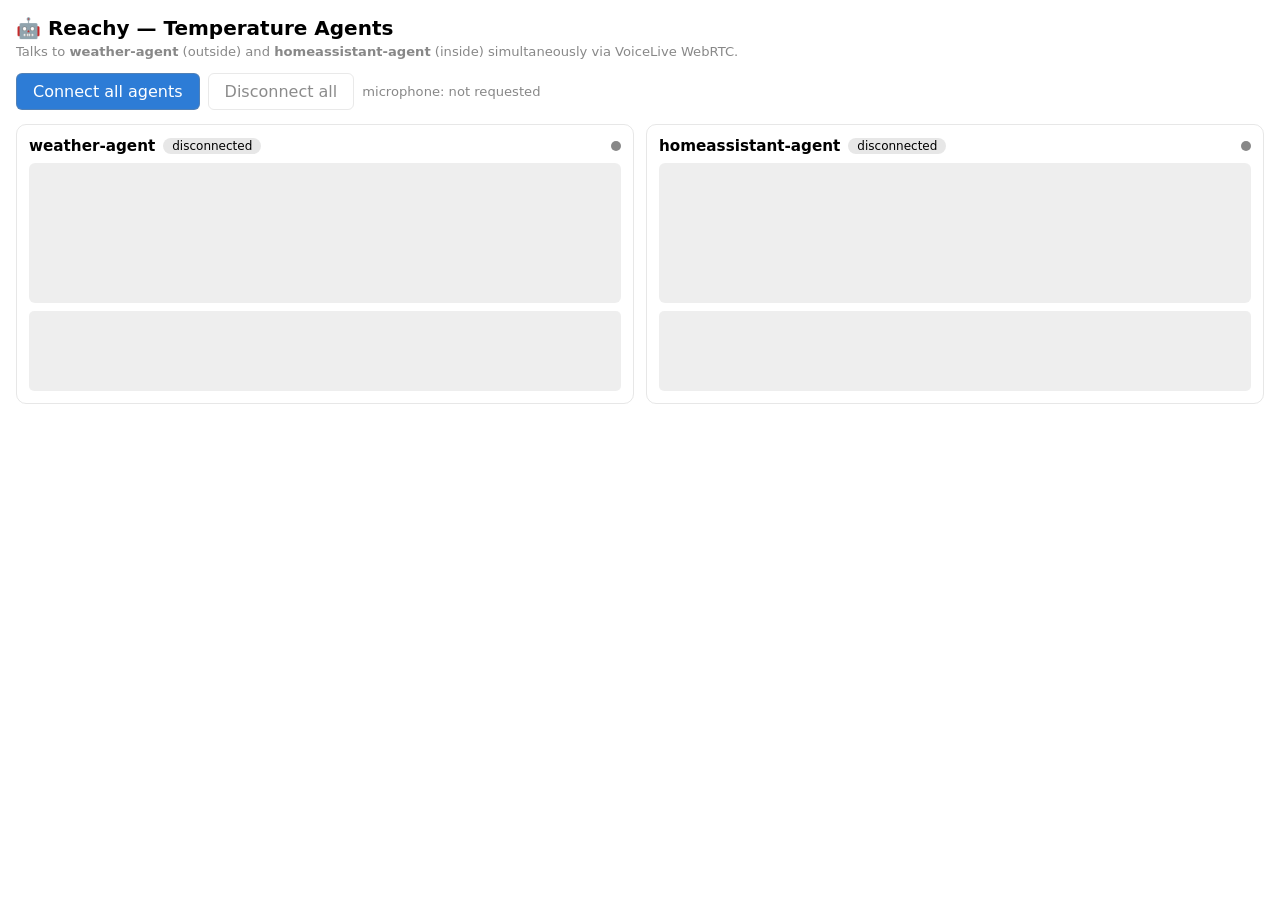
==== src/voice_dual_chat/index.html @ ad97cd90 "added voicelive" ====
<!doctype html>
<html lang="en">
<head>
<meta charset="utf-8" />
<meta name="viewport" content="width=device-width, initial-scale=1" />
<title>Reachy — Temperature Agents</title>
<style>
  :root { color-scheme: light dark; --accent: #2d7cd6; --green: #1a8a3a; --red: #b53030; --amber: #d6882d; }
  * { box-sizing: border-box; }
  body { font-family: ui-sans-serif, system-ui, sans-serif; margin: 0; padding: 16px; }
  h1 { font-size: 1.25rem; margin: 0 0 4px; }
  .subtitle { font-size: 0.82rem; color: #888; margin: 0 0 14px; }
  .toolbar { display: flex; gap: 8px; align-items: center; margin-bottom: 14px; flex-wrap: wrap; }
  button {
    padding: 8px 16px; border-radius: 6px; border: 1px solid #8886;
    background: var(--accent); color: white; font: inherit; cursor: pointer;
  }
  button.secondary { background: transparent; color: inherit; }
  button:disabled { opacity: 0.45; cursor: not-allowed; }
  .mic-status { font-size: 0.82rem; color: #888; }

  /* Agents grid — one column per agent */
  .agents-grid { display: grid; gap: 12px; grid-template-columns: repeat(auto-fit, minmax(320px, 1fr)); }

  .agent-panel {
    border: 1px solid #8883; border-radius: 10px; padding: 12px; display: flex; flex-direction: column; gap: 8px;
  }
  .agent-header { display: flex; align-items: center; gap: 8px; }
  .agent-name { font-weight: 700; font-size: 0.95rem; }
  .pill {
    display: inline-block; padding: 1px 9px; border-radius: 999px;
    background: #8883; font-size: 0.75rem;
  }
  .pill.connected { background: var(--green); color: white; }
  .pill.error     { background: var(--red);   color: white; }
  .pill.connecting{ background: var(--amber); color: white; }
  .indicator { width: 10px; height: 10px; border-radius: 50%; background: #888; margin-left: auto; }
  .indicator.speaking  { background: var(--green); animation: pulse 0.8s infinite alternate; }
  .indicator.listening { background: var(--amber);  animation: pulse 0.6s infinite alternate; }
  @keyframes pulse { from { opacity: 0.55 } to { opacity: 1 } }

  .convo {
    flex: 1; min-height: 140px; max-height: 340px; overflow-y: auto;
    display: flex; flex-direction: column; gap: 6px;
    padding: 6px; background: #0001; border-radius: 6px;
  }
  .bubble { padding: 7px 11px; border-radius: 10px; max-width: 85%; font-size: 0.88rem; word-break: break-word; }
  .bubble.user { background: var(--accent); color: white; margin-left: auto; text-align: right; }
  .bubble.bot  { background: #8882; }

  .event-log {
    font-family: ui-monospace, monospace; font-size: 0.74rem;
    height: 80px; overflow-y: auto; background: #0001; padding: 5px;
    border-radius: 5px; color: #666; white-space: pre-wrap;
  }
</style>
</head>
<body>

<h1>🤖 Reachy — Temperature Agents</h1>
<p class="subtitle">
  Talks to <strong>weather-agent</strong> (outside) and
  <strong>homeassistant-agent</strong> (inside) simultaneously via VoiceLive WebRTC.
</p>

<div class="toolbar">
  <button id="btnConnect" onclick="connectAll()">Connect all agents</button>
  <button id="btnDisconnect" class="secondary" onclick="disconnectAll()" disabled>Disconnect all</button>
  <span class="mic-status" id="micStatus">microphone: not requested</span>
</div>

<div class="agents-grid" id="agentsGrid">
  <!-- panels injected by JS after /config fetch -->
  <p style="color:#888;font-size:0.85rem">Loading agent list from server…</p>
</div>

<script>
// ---------------------------------------------------------------------------
// AgentSession: one WebSocket + one RTCPeerConnection per agent
// ---------------------------------------------------------------------------
class AgentSession {
  constructor(agentName, panel) {
    this.agentName = agentName;
    this.panel = panel;
    this.signalWs = null;
    this.pc = null;
    this.dataChannel = null;
    this.audioEl = null;
    this._botText = '';
    this._botBubble = null;
    this._userText = '';
    this._userBubble = null;
    this._active = false;
  }

  // ----- DOM helpers -------------------------------------------------------
  get _convo()    { return this.panel.querySelector('.convo'); }
  get _log()      { return this.panel.querySelector('.event-log'); }
  get _pill()     { return this.panel.querySelector('.pill'); }
  get _indicator(){ return this.panel.querySelector('.indicator'); }

  _setPill(text, cls) {
    const p = this._pill;
    p.textContent = text;
    p.className = 'pill' + (cls ? ` ${cls}` : '');
  }
  _setIndicator(state) {
    this._indicator.className = 'indicator' + (state ? ` ${state}` : '');
  }
  _addLog(msg) {
    const el = this._log;
    el.textContent += `[${new Date().toLocaleTimeString()}] ${msg}\n`;
    el.scrollTop = el.scrollHeight;
  }
  _bubble(text, role) {
    const div = document.createElement('div');
    div.className = `bubble ${role}`;
    div.textContent = text;
    this._convo.appendChild(div);
    div.scrollIntoView({ behavior: 'smooth' });
    return div;
  }

  // ----- main connect -------------------------------------------------------
  async connect(sharedTrack) {
    this._active = true;
    this._setPill('connecting…', 'connecting');
    this._addLog('Connecting…');

    const wsUrl = `ws://${location.hostname || 'localhost'}:${location.port || 8090}/ws?agent=${encodeURIComponent(this.agentName)}`;
    this.signalWs = new WebSocket(wsUrl);
    await new Promise((res, rej) => {
      this.signalWs.onopen = res;
      this.signalWs.onerror = () => rej(new Error('WebSocket failed'));
    });
    this._addLog('Signaling WS open');

    this.pc = new RTCPeerConnection();

    // Data channel for non-audio events
    this.dataChannel = this.pc.createDataChannel('voice-live-events');
    this.dataChannel.onmessage = e => this._onData(JSON.parse(e.data));
    this.dataChannel.onopen  = () => this._addLog('Data channel open');
    this.dataChannel.onclose = () => this._addLog('Data channel closed');

    // Add shared mic track
    this.pc.addTrack(sharedTrack);

    // Remote audio playback
    this.audioEl = document.createElement('audio');
    this.audioEl.autoplay = true;
    document.body.appendChild(this.audioEl);
    this.pc.ontrack = e => { this.audioEl.srcObject = e.streams[0]; };

    // SDP offer
    const offer = await this.pc.createOffer();
    await this.pc.setLocalDescription(offer);
    await new Promise(res => {
      if (this.pc.iceGatheringState === 'complete') return res();
      this.pc.addEventListener('icegatheringstatechange', () => {
        if (this.pc.iceGatheringState === 'complete') res();
      });
    });
    this._addLog('ICE gathering complete');

    this.signalWs.send(JSON.stringify({
      type: 'rtc.call.sdp.create',
      sdp_offer: this.pc.localDescription.sdp,
    }));
    this._addLog('SDP offer sent');

    this.signalWs.onmessage = e => this._onSignal(JSON.parse(e.data));
    this.signalWs.onclose = () => this._addLog('Signaling WS closed');
    this.signalWs.onerror = () => { this._setPill('error', 'error'); };
  }

  // ----- signaling messages (control channel) -------------------------------
  _onSignal(msg) {
    const t = msg.type || '';
    this._addLog(`ctrl: ${t}`);
    if (t === 'rtc.call.sdp.created' && msg.sdp_answer) {
      this.pc.setRemoteDescription({ type: 'answer', sdp: msg.sdp_answer })
        .then(() => {
          this._setPill('connected', 'connected');
          this._addLog('RTC connected — audio flowing');
        })
        .catch(err => { this._setPill('error', 'error'); this._addLog(`SDP error: ${err}`); });
    } else if (t === 'error') {
      this._setPill('error', 'error');
      this._addLog(`Error: ${msg.message || JSON.stringify(msg)}`);
    }
  }

  // ----- data channel events (transcripts, responses) ----------------------
  _onData(msg) {
    const t = msg.type || '';
    switch (t) {
      case 'input_audio_buffer.speech_started':
        this._setIndicator('listening');
        this._userText = ''; this._userBubble = null;
        break;
      case 'input_audio_buffer.speech_stopped':
        this._setIndicator('');
        break;
      case 'conversation.item.input_audio_transcription.delta':
        this._userText += (msg.delta || '');
        if (!this._userBubble) this._userBubble = this._bubble(this._userText, 'user');
        else this._userBubble.textContent = this._userText;
        break;
      case 'conversation.item.input_audio_transcription.completed':
        if (msg.transcript) {
          if (this._userBubble) this._userBubble.textContent = msg.transcript;
          else this._bubble(msg.transcript, 'user');
        }
        this._userText = ''; this._userBubble = null;
        break;
      case 'response.created':
        this._setIndicator('speaking');
        this._botText = ''; this._botBubble = null;
        break;
      case 'response.audio_transcript.delta':
      case 'response.text.delta':
        this._botText += (msg.delta || '');
        if (!this._botBubble) this._botBubble = this._bubble(this._botText, 'bot');
        else this._botBubble.textContent = this._botText;
        break;
      case 'response.audio_transcript.done':
      case 'response.text.done': {
        const final = msg.transcript || msg.text || this._botText;
        if (this._botBubble && final) this._botBubble.textContent = final;
        this._botText = ''; this._botBubble = null;
        break;
      }
      case 'response.done':
        this._setIndicator('');
        break;
      default:
        this._addLog(`data: ${t}`);
    }
  }

  // ----- disconnect --------------------------------------------------------
  disconnect() {
    this._active = false;
    this._setPill('disconnected');
    this._setIndicator('');
    if (this.dataChannel) { try { this.dataChannel.close(); } catch(_){} this.dataChannel = null; }
    if (this.pc)          { try { this.pc.close(); }          catch(_){} this.pc = null; }
    if (this.signalWs && this.signalWs.readyState === WebSocket.OPEN) {
      try { this.signalWs.close(); } catch(_){}
    }
    this.signalWs = null;
    if (this.audioEl) { this.audioEl.srcObject = null; this.audioEl.remove(); this.audioEl = null; }
    this._addLog('Disconnected.');
  }
}

// ---------------------------------------------------------------------------
// Page-level state
// ---------------------------------------------------------------------------
let sessions = [];
let sharedStream = null;

function _buildPanel(agentName) {
  const section = document.createElement('div');
  section.className = 'agent-panel';
  section.innerHTML = `
    <div class="agent-header">
      <span class="agent-name">${agentName}</span>
      <span class="pill">disconnected</span>
      <span class="indicator"></span>
    </div>
    <div class="convo"></div>
    <div class="event-log"></div>`;
  return section;
}

async function _loadAgents() {
  let agents;
  try {
    const res = await fetch('/config');
    agents = (await res.json()).agents || [];
  } catch(_) {
    agents = ['weather-agent', 'homeassistant-agent'];
  }
  const grid = document.getElementById('agentsGrid');
  grid.innerHTML = '';
  sessions = [];
  for (const name of agents) {
    const panel = _buildPanel(name);
    grid.appendChild(panel);
    sessions.push(new AgentSession(name, panel));
  }
}

async function connectAll() {
  document.getElementById('btnConnect').disabled = true;
  document.getElementById('btnDisconnect').disabled = false;

  // Request microphone once, share the track across all sessions
  const micEl = document.getElementById('micStatus');
  try {
    if (!navigator.mediaDevices?.getUserMedia) throw new Error(
      'getUserMedia unavailable — open via http://localhost or https://'
    );
    sharedStream = await navigator.mediaDevices.getUserMedia({ audio: true });
    micEl.textContent = 'microphone: active';
  } catch(err) {
    micEl.textContent = `microphone error: ${err.message}`;
    document.getElementById('btnConnect').disabled = false;
    document.getElementById('btnDisconnect').disabled = true;
    return;
  }
  const track = sharedStream.getTracks()[0];

  // Connect all sessions in parallel
  await Promise.allSettled(sessions.map(s => s.connect(track).catch(err => {
    s._setPill('error', 'error');
    s._addLog(`Connect failed: ${err.message}`);
  })));
}

function disconnectAll() {
  sessions.forEach(s => s.disconnect());
  if (sharedStream) { sharedStream.getTracks().forEach(t => t.stop()); sharedStream = null; }
  document.getElementById('micStatus').textContent = 'microphone: not requested';
  document.getElementById('btnConnect').disabled = false;
  document.getElementById('btnDisconnect').disabled = true;
}

// ---------------------------------------------------------------------------
// Init
// ---------------------------------------------------------------------------
_loadAgents();
</script>
</body>
</html>
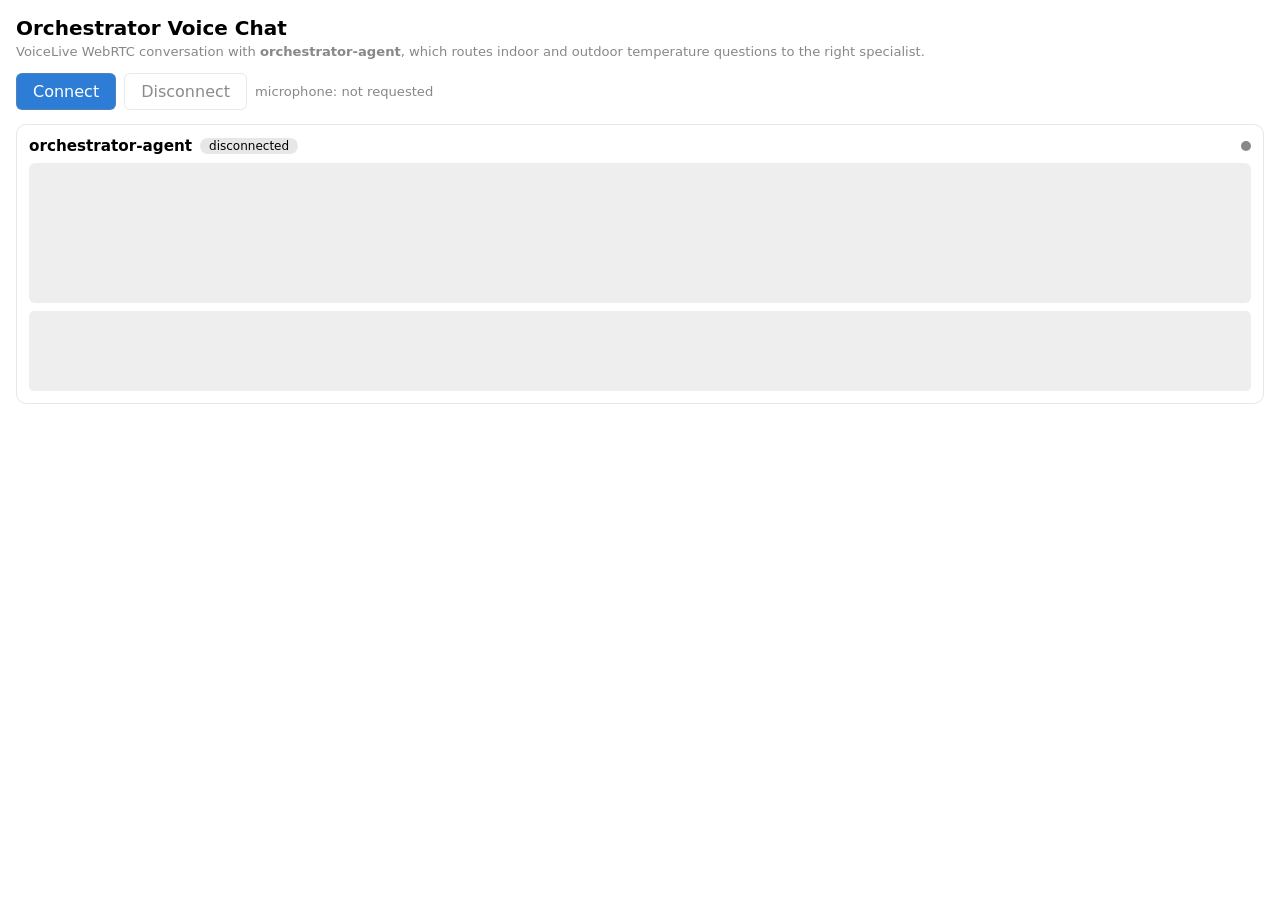
==== commit 387ae639: "update to latest sdks" ====
--- a/src/voice_dual_chat/index.html
+++ b/src/voice_dual_chat/index.html
@@ -3,7 +3,7 @@
 <head>
 <meta charset="utf-8" />
 <meta name="viewport" content="width=device-width, initial-scale=1" />
-<title>Reachy — Temperature Agents</title>
+<title>Orchestrator Voice Chat</title>
 <style>
   :root { color-scheme: light dark; --accent: #2d7cd6; --green: #1a8a3a; --red: #b53030; --amber: #d6882d; }
   * { box-sizing: border-box; }
@@ -57,15 +57,15 @@
 </head>
 <body>
 
-<h1>🤖 Reachy — Temperature Agents</h1>
+<h1>Orchestrator Voice Chat</h1>
 <p class="subtitle">
-  Talks to <strong>weather-agent</strong> (outside) and
-  <strong>homeassistant-agent</strong> (inside) simultaneously via VoiceLive WebRTC.
+  VoiceLive WebRTC conversation with <strong>orchestrator-agent</strong>, which
+  routes indoor and outdoor temperature questions to the right specialist.
 </p>
 
 <div class="toolbar">
-  <button id="btnConnect" onclick="connectAll()">Connect all agents</button>
-  <button id="btnDisconnect" class="secondary" onclick="disconnectAll()" disabled>Disconnect all</button>
+  <button id="btnConnect" onclick="connectAll()">Connect</button>
+  <button id="btnDisconnect" class="secondary" onclick="disconnectAll()" disabled>Disconnect</button>
   <span class="mic-status" id="micStatus">microphone: not requested</span>
 </div>
 
@@ -127,7 +127,8 @@
     this._setPill('connecting…', 'connecting');
     this._addLog('Connecting…');
 
-    const wsUrl = `ws://${location.hostname || 'localhost'}:${location.port || 8090}/ws?agent=${encodeURIComponent(this.agentName)}`;
+    const wsProtocol = location.protocol === 'https:' ? 'wss:' : 'ws:';
+    const wsUrl = `${wsProtocol}//${location.host}/ws?agent=${encodeURIComponent(this.agentName)}`;
     this.signalWs = new WebSocket(wsUrl);
     await new Promise((res, rej) => {
       this.signalWs.onopen = res;
@@ -144,7 +145,7 @@
     this.dataChannel.onclose = () => this._addLog('Data channel closed');
 
     // Add shared mic track
-    this.pc.addTrack(sharedTrack);
+    this.pc.addTrack(sharedTrack, sharedStream);
 
     // Remote audio playback
     this.audioEl = document.createElement('audio');
@@ -163,15 +164,15 @@
     });
     this._addLog('ICE gathering complete');
 
+    this.signalWs.onmessage = e => this._onSignal(JSON.parse(e.data));
+    this.signalWs.onclose = () => this._addLog('Signaling WS closed');
+    this.signalWs.onerror = () => { this._setPill('error', 'error'); };
+
     this.signalWs.send(JSON.stringify({
       type: 'rtc.call.sdp.create',
       sdp_offer: this.pc.localDescription.sdp,
     }));
     this._addLog('SDP offer sent');
-
-    this.signalWs.onmessage = e => this._onSignal(JSON.parse(e.data));
-    this.signalWs.onclose = () => this._addLog('Signaling WS closed');
-    this.signalWs.onerror = () => { this._setPill('error', 'error'); };
   }
 
   // ----- signaling messages (control channel) -------------------------------
@@ -281,7 +282,7 @@
     const res = await fetch('/config');
     agents = (await res.json()).agents || [];
   } catch(_) {
-    agents = ['weather-agent', 'homeassistant-agent'];
+    agents = ['orchestrator-agent'];
   }
   const grid = document.getElementById('agentsGrid');
   grid.innerHTML = '';
